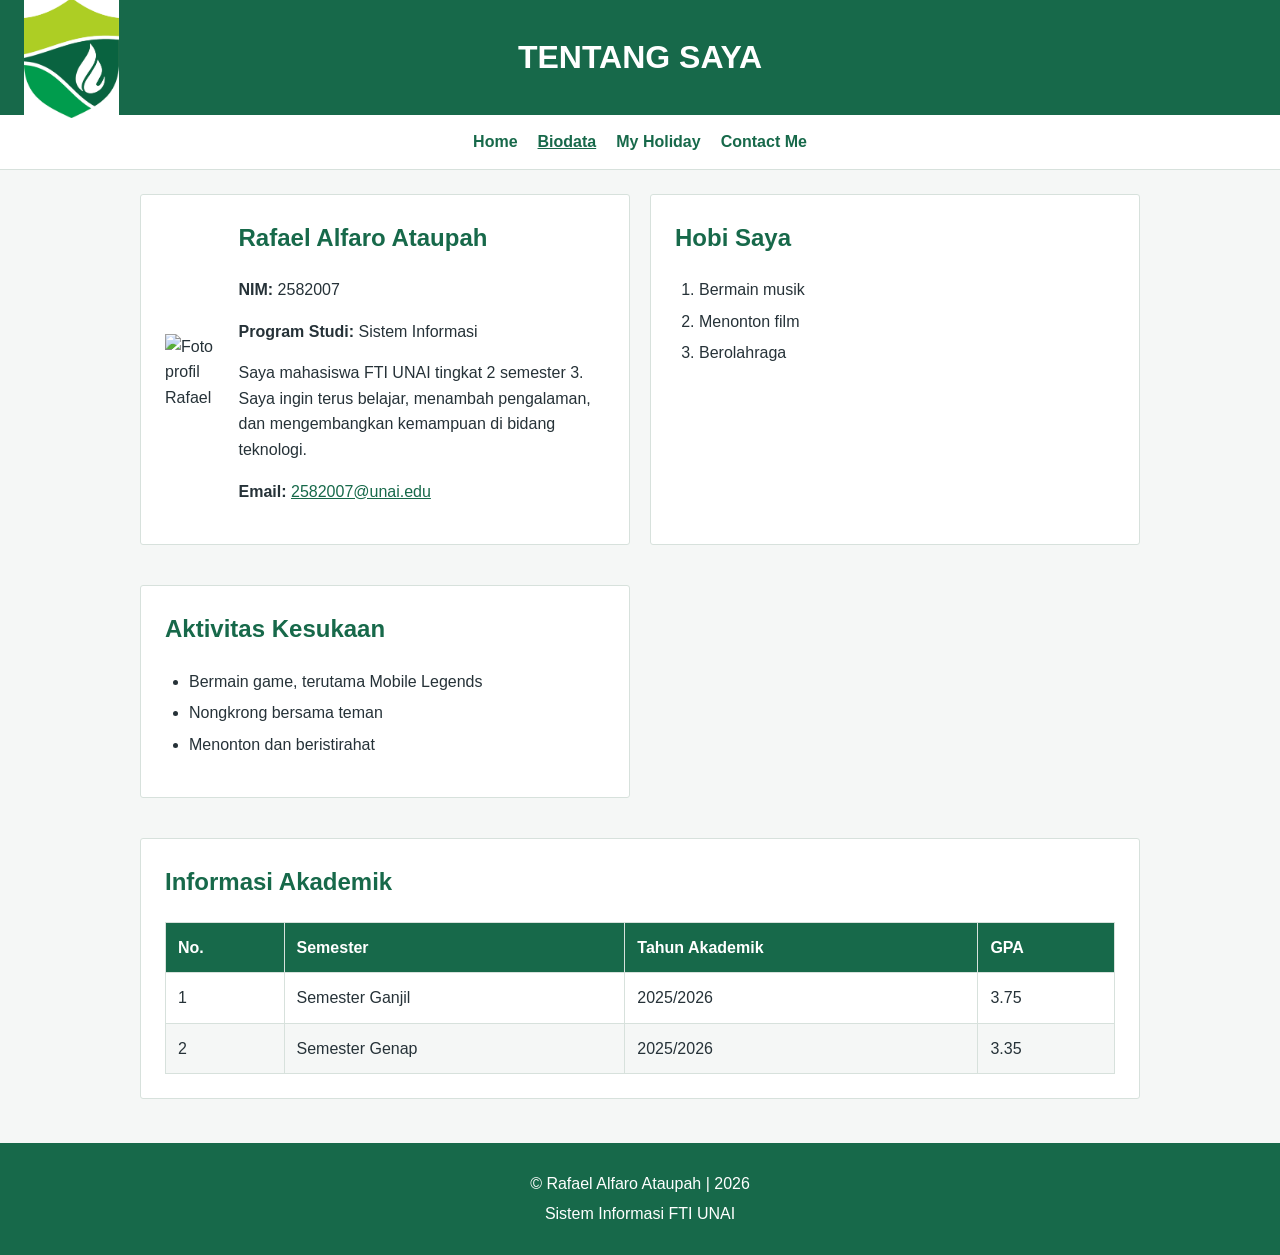
==== biodata.html @ 48296503 "Add files via upload" ====
<!DOCTYPE html>
<html lang="id">

<head>
    <meta charset="UTF-8">
    <meta name="viewport" content="width=device-width, initial-scale=1">
    <title>Biodata | Rafael Alfaro Ataupah</title>
    <link rel="stylesheet" href="style.css">
</head>

<body>

    <header>
        <a class="site-logo" href="index.html">
            <img src="logo.png">
        </a>

        <h1>TENTANG SAYA</h1>
    </header>

    <nav>
        <a href="index.html">Home</a>
        <a href="biodata.html" aria-current="page">Biodata</a>
        <a href="myHoliday.html">My Holiday</a>
        <a href="contact.html">Contact Me</a>
    </nav>

    <main class="grid">

        <section class="profile">
            <img
                class="biodata-photo"
                src="https://i.ibb.co.com/BHZqhKTt/FOTOSAYA.jpg"
                alt="Foto profil Rafael"
            >

            <div>
                <h2>Rafael Alfaro Ataupah</h2>

                <p>
                    <strong>NIM:</strong> 2582007
                </p>

                <p>
                    <strong>Program Studi:</strong> Sistem Informasi
                </p>

                <p>
                    Saya mahasiswa FTI UNAI tingkat 2 semester 3. Saya ingin terus belajar, menambah pengalaman, dan mengembangkan kemampuan di bidang teknologi.
                </p>

                <p>
                    <strong>Email:</strong>
                    <a href="mailto:2582007@unai.edu">2582007@unai.edu</a>
                </p>
            </div>
        </section>

        <section>
            <h2>Hobi Saya</h2>

            <ol>
                <li>Bermain musik</li>
                <li>Menonton film</li>
                <li>Berolahraga</li>
            </ol>
        </section>

        <section>
            <h2>Aktivitas Kesukaan</h2>

            <ul>
                <li>Bermain game, terutama Mobile Legends</li>
                <li>Nongkrong bersama teman</li>
                <li>Menonton dan beristirahat</li>
            </ul>
        </section>

        <section class="wide">
            <h2>Informasi Akademik</h2>

            <div class="table-container">
                <table>

                    <thead>
                        <tr>
                            <th>No.</th>
                            <th>Semester</th>
                            <th>Tahun Akademik</th>
                            <th>GPA</th>
                        </tr>
                    </thead>

                    <tbody>
                        <tr>
                            <td>1</td>
                            <td>Semester Ganjil</td>
                            <td>2025/2026</td>
                            <td>3.75</td>
                        </tr>

                        <tr>
                            <td>2</td>
                            <td>Semester Genap</td>
                            <td>2025/2026</td>
                            <td>3.35</td>
                        </tr>
                    </tbody>

                </table>
            </div>
        </section>

    </main>

    <footer>
        <p>© Rafael Alfaro Ataupah | 2026</p>
        <p>Sistem Informasi FTI UNAI</p>
    </footer>

</body>

</html>
---- style.css ----
* {
    box-sizing: border-box;
}
body {
    margin: 0;
    min-height: 100vh;
    display: flex;
    flex-direction: column;
    font: 1rem/1.6 Arial, Helvetica, sans-serif;
    color: #263238;
    background: #f5f7f6;
}
img {
    display: block;
    max-width: 100%;
}
a {
    color: #17694a;
}
header {
    position: relative;
    padding: 32px 20px;
    color: white;
    text-align: center;
    background: #17694a;
}
.site-logo {
    position: absolute;
    top: 50%;
    left: 24px;
    transform: translateY(-50%);
    line-height: 0;
}
.site-logo img {
    height: 120px;
    width: auto;
}
header h1 {
    margin: 0;
    font-size: 2rem;
}
header p {
    margin: 8px 0 0;
}
nav {
    display: flex;
    flex-wrap: wrap;
    justify-content: center;
    gap: 8px 20px;
    padding: 14px 16px;
    background: white;
    border-bottom: 1px solid #d7e1dc;
}
nav a {
    font-weight: bold;
    text-decoration: none;
}
nav a:hover,
nav a[aria-current="page"] {
    text-decoration: underline;
}
main {
    flex: 1;
    width: 90%;
    max-width: 1000px;
    margin: 24px auto;
}
section {
    min-width: 0;
    margin-bottom: 20px;
    padding: 24px;
    background: white;
    border: 1px solid #d7e1dc;
    border-radius: 3px;
}
section h2 {
    margin-top: 0;
    color: #17694a;
}
.hero,
.profile {
    display: flex;
    flex-direction: column;
    align-items: center;
    gap: 20px;
    text-align: center;
}
.hero {
    position: relative;
}
.hero > div {
    flex: 1;
}
.profile-photo {
    width: 180px;
    aspect-ratio: 1;
    object-fit: cover;
    border: 3px solid #17694a;
    border-radius: 50%;
}
.biodata-photo {
    width: 160px;
    max-width: 100%;
    aspect-ratio: 3 / 4;
    object-fit: cover;
}
.badge {
    display: inline-block;
    margin-bottom: 8px;
    padding: 3px 10px;
    color: white;
    background: #17694a;
    font-size: .85rem;
    font-weight: bold;
}
.actions {
    display: flex;
    flex-wrap: wrap;
    align-items: center;
    gap: 14px;
}
.button,
button {
    display: inline-block;
    padding: 10px 18px;
    color: white;
    background: #17694a;
    border: 1px solid #17694a;
    border-radius: 2px;
    font: inherit;
    font-weight: bold;
    text-decoration: none;
    cursor: pointer;
}
.button:hover,
button:hover {
    background: #0d5038;
}
.button-outline {
    color: #17694a;
    background: white;
}
.button-outline:hover {
    color: white;
    background: #17694a;
}
.hero .actions {
    justify-content: center;
    margin-top: 20px;
}
.text-link {
    font-weight: bold;
    text-decoration: none;
}
.grid {
    display: grid;
    grid-template-columns: 1fr;
    gap: 20px;
}
.wide {
    min-width: 0;
}
ol,
ul {
    padding-left: 24px;
}
li {
    margin-bottom: 6px;
}
.table-container {
    overflow-x: auto;
}
table {
    width: 100%;
    border-collapse: collapse;
}
th,
td {
    padding: 12px;
    border: 1px solid #d7e1dc;
    text-align: left;
}
th {
    color: white;
    background: #17694a;
}
tbody tr:nth-child(even) {
    background: #f5f7f6;
}
form {
    display: grid;
    gap: 16px;
}
.form-group {
    display: grid;
    gap: 6px;
}
label {
    font-weight: bold;
}
input,
select,
textarea {
    width: 100%;
    padding: 10px 12px;
    border: 1px solid #b9c8c0;
    border-radius: 2px;
    font: inherit;
    background: white;
}
textarea {
    resize: vertical;
}
input:focus,
select:focus,
textarea:focus {
    outline: 2px solid #17694a;
    outline-offset: 2px;
}
.gallery {
    display: flex;
    flex-wrap: wrap;
    justify-content: flex-start;
    align-items: stretch;
    gap: 18px;
}
.gallery figure {
    flex: 1 1 220px;
    max-width: 300px;
    margin: 0;
    overflow: hidden;
    background: white;
    border: 1px solid #d7e1dc;
    border-radius: 3px;
}
.gallery img {
    width: 100%;
    height: 190px;
    object-fit: cover;
}
.gallery figcaption {
    padding: 12px;
}
.note {
    color: #5d6b65;
    font-size: .9rem;
}
footer {
    padding: 24px 20px;
    color: white;
    text-align: center;
    background: #17694a;
}
footer p {
    margin: 4px 0;
}
@media (min-width: 768px) {
    .hero,
    .profile {
        flex-direction: row;
        text-align: left;
    }
    .hero {
        padding: 32px;
    }
    .hero .actions {
        justify-content: flex-start;
    }
    .grid {
        grid-template-columns: repeat(2, minmax(0, 1fr));
    }
    .wide {
        grid-column: 1 / -1;
    }
}
@media (max-width: 767px) {
    .site-logo {
        position: static;
        transform: none;
        margin-bottom: 12px;
    }
    .site-logo img {
        height: 80px;
        margin: 0 auto;
    }
    nav {
        gap: 8px 16px;
    }
    .gallery figure {
        max-width: none;
    }
    .gallery img {
        height: auto;
        max-height: 300px;
    }
    th,
    td {
        padding: 8px;
        font-size: .9rem;
    }
}
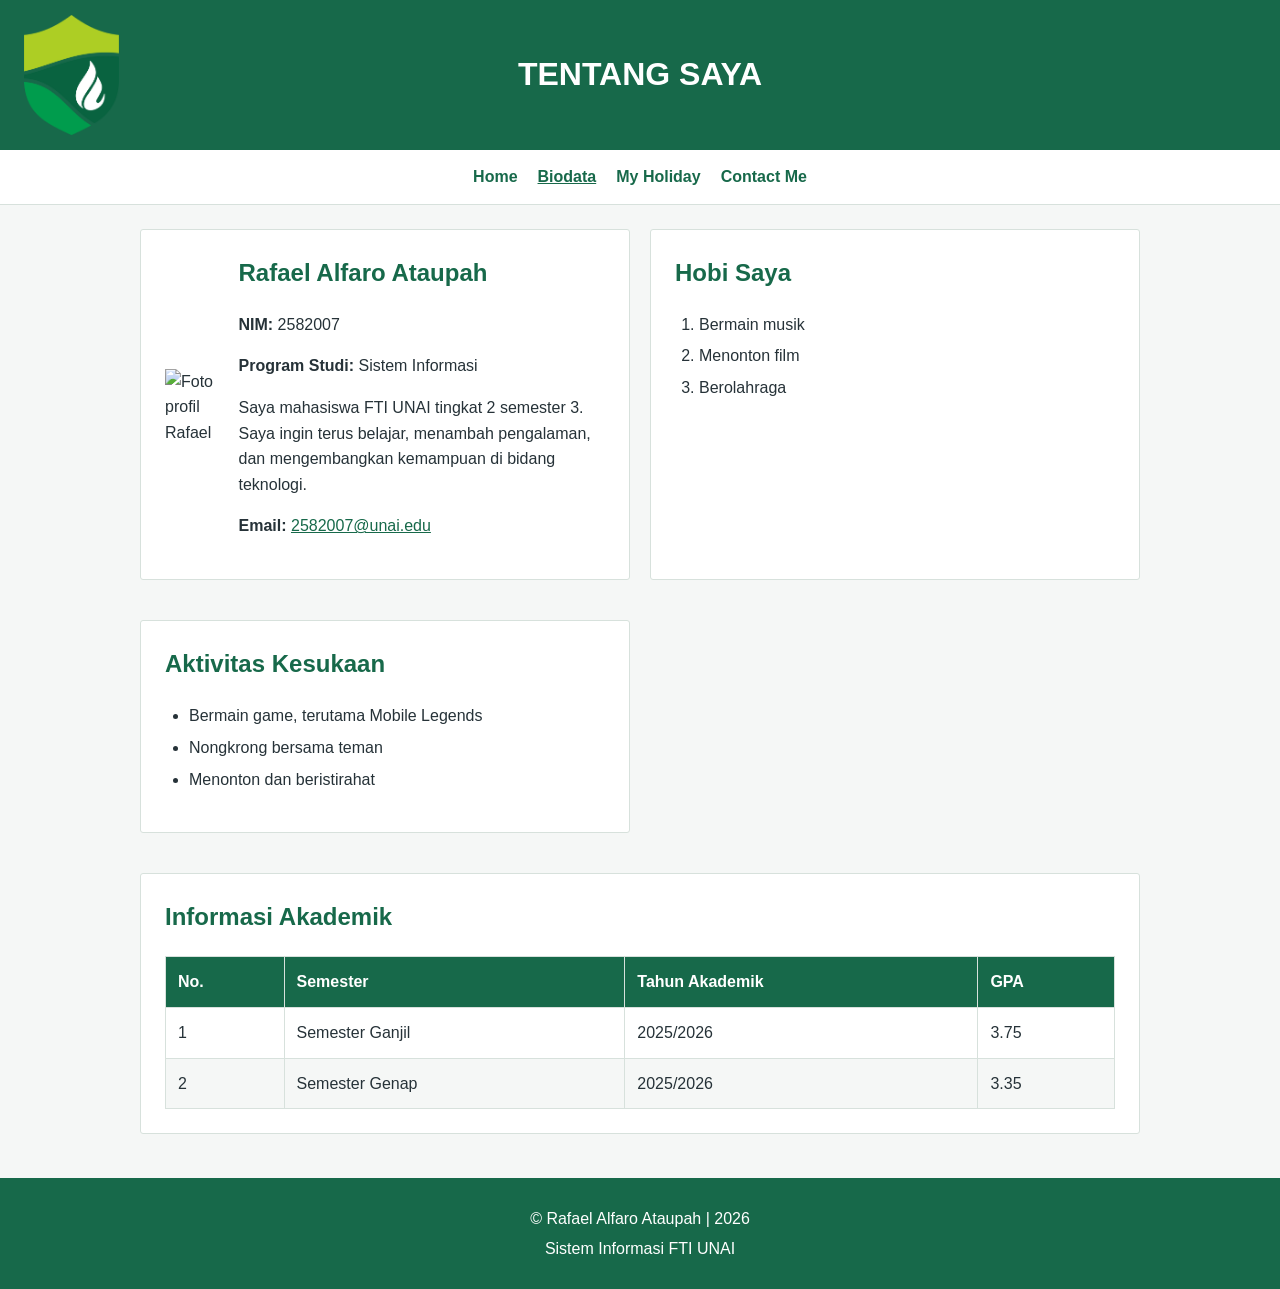
==== commit d0e0f9d4: "mengganti logo, dan merubah ukuran header menjadi sama unntuk setiap page." ====
--- a/biodata.html
+++ b/biodata.html
@@ -12,7 +12,7 @@
 
     <header>
         <a class="site-logo" href="index.html">
-            <img src="logo.png">
+            <img src="image_upscaled_2x.png">
         </a>
 
         <h1>TENTANG SAYA</h1>
--- a/style.css
+++ b/style.css
@@ -23,6 +23,10 @@
     color: white;
     text-align: center;
     background: #17694a;
+    min-height: 150px;
+    display: flex;
+    flex-direction: column;
+    justify-content: center;
 }
 .site-logo {
     position: absolute;
